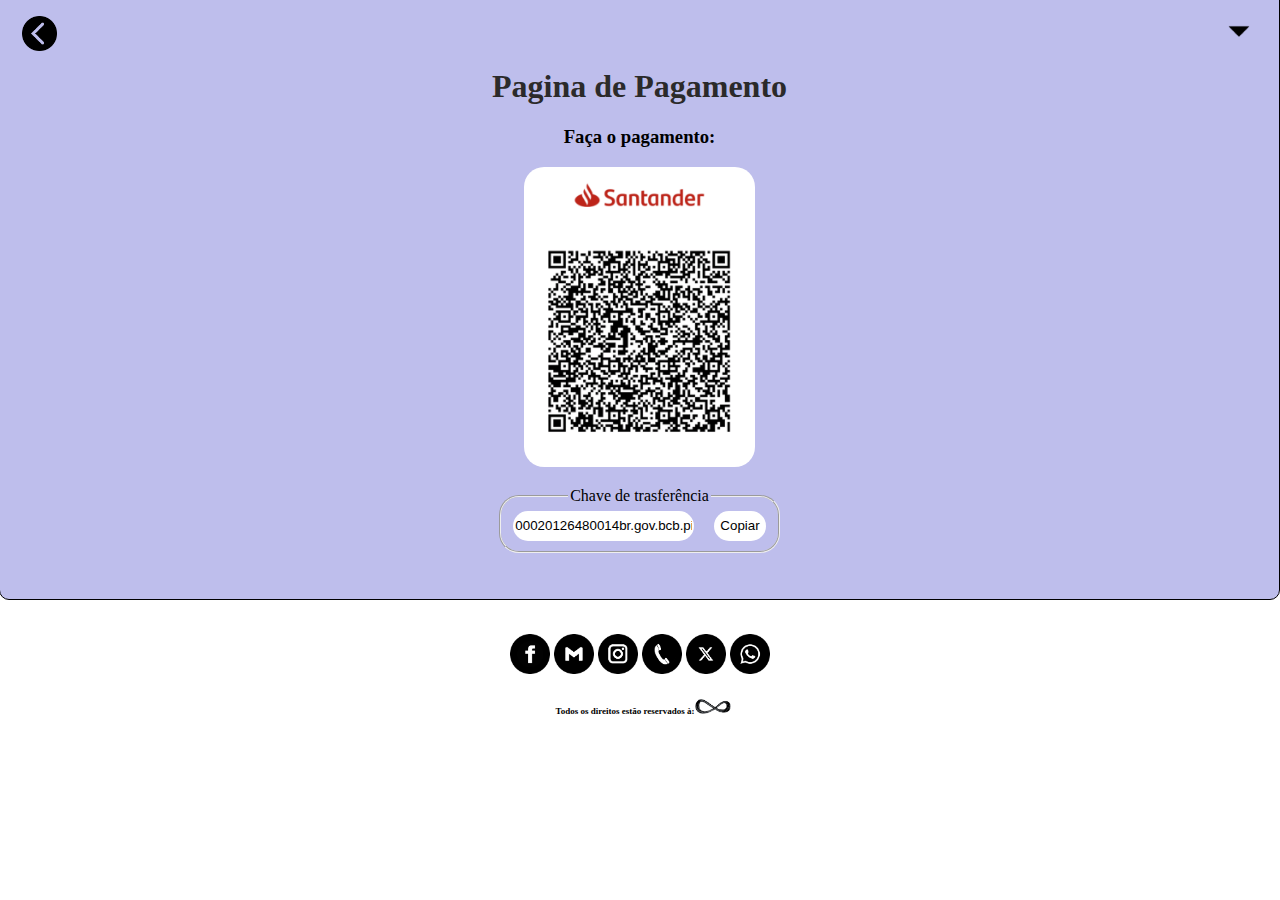
==== index.html @ d0419c05 "Update and rename index1.html to index.html" ====
<!DOCTYPE html>
<html lang="Pt-br">
    <head>
        <title>Pagina de doação</title>
        <meta charset="UTF-8">
        <meta name="viewport" content="width=device-width, initial-scale=1">
        <link href="style.css" rel="stylesheet">
    </head>
    <body>
        <p><a href="https://infinitycooperative.github.io/Doacoes/"><img alt="botão voltar" src="imagens/voltar pt.avif" class="voltar"></a>
            <img src="imagens/brasil pt.avif" alt="Brasil" class="bandeira">
        <div>
            <h1>Pagina de Pagamento</h1>
            <h3>Faça o pagamento:</h3>
            <img src="imagens/outros valores.avif" alt="codigo QR">
        <p>    
            <fieldset>
                <legend>Chave de trasferência</legend>
                <input type="text" name="" id="idunico" value="00020126480014br.gov.bcb.pix0126kayque.cardoso.9@gmail.com5204000053039865802BR5924KAYQUE PERINETTI CARDOSO6009PENAPOLIS62580520SAN2024111613401746450300017br.gov.bcb.brcode01051.0.06304D279">
                <button onclick="copiar()" id="idbotao">Copiar</button>
            </fieldset>
        </p>
        </div>
        <br>
                <p>
                    <a href="https://www.facebook.com/profile.php?id=61564418292976&locale=pt_BR"><img src="imagens/face pt.avif" class="imagem" alt="facebook"></a>
                    <a href="mailto:medusaculturadaarte@gmail.com"><img src="imagens/gmail pt.avif" class="imagem" alt="email"></a>
                    <a href="https://www.instagram.com/infinitycooperative/"><img src="imagens/instagram pt.avif" class="imagem" alt="intagram"></a>
                    <a href="tel:+5518997981868"><img src="imagens/telefone pt.avif" class="imagem"></a>
                    <a href=""><img src="imagens/x pt.avif" class="imagem" alt="rede X"></a>
                    <a href="https://wa.me/+5518997981868"><img src="imagens/whatsapp pt.avif" class="imagem" alt="WhatsApp"></a>
                </p>
        <br>
                <h6 class=direitos>Todos os direitos estão reservados à:<img src="imagens/Infinity icon.avif" alt="logo"></h6>
                    <script src="javascript.js"></script>
            </body>
</html>
---- style.css ----
*{
    text-align: center;
}
body{
    background-color: rgb(255, 255, 255);
}
.voltar{
    height: 35px;
    margin:0% 0% 0% -95%;
}
.bandeira{
    position: absolute;
    margin: -56px 0 0 90%;
    height: 80px;
    transition: 1s;
}
.bandeira:hover {
    position: absolute;
    margin: -16px 0 0 90%;
    height: 80px;
    transition: 1s;
}
h1{
    margin-top: 69px;
    text-align: center;
    color: rgb(43, 42, 42);
}
h4{
    text-align: center;
    color: rgb(43, 42, 42);
}
div{
    height: 600px;
    display: flow-root;
    margin: -73px -8px 0px -9px;
    border-style: solid;
    border-width: 0.1px;
    border-radius: 0px 0px 10px 10px;
    background: rgb(190, 190, 236);
}
div img{
    height: 300px;
    border-radius: 20px;
}
fieldset{
    display: inline-flex;
    width: 100px;
    border-radius: 20px;
}
fieldset input{
    border-radius: 20px;
    border-style: none;
}
fieldset button{
    height: 30px;
    margin: 0px 0px 0px 20px;
    color: black;
    border-style: none;
    border-radius: 20px;
    background-color: rgb(255, 255, 255);
}
fieldset button:hover{
    color: white;
    background-color: rgb(75, 75, 75);
}
.inf{
    display: inline-grid;
    margin: 80px 0px;
    height: 15px;
}
.imagem {
    height: 40px;
    margin: 0px;
}
.imagem:hover {
    height: 45px;
    box-shadow: 5px 5px 10px rgba(0, 0, 0, 0.5);
    border-radius: 50%;
}
h6 img {
    margin: 11px -0.5% 0 0;
    height: 15px;
}
.direitos {
    font-size: 9px;
    text-align: center;
    margin: -24px 0 1% 0;
}
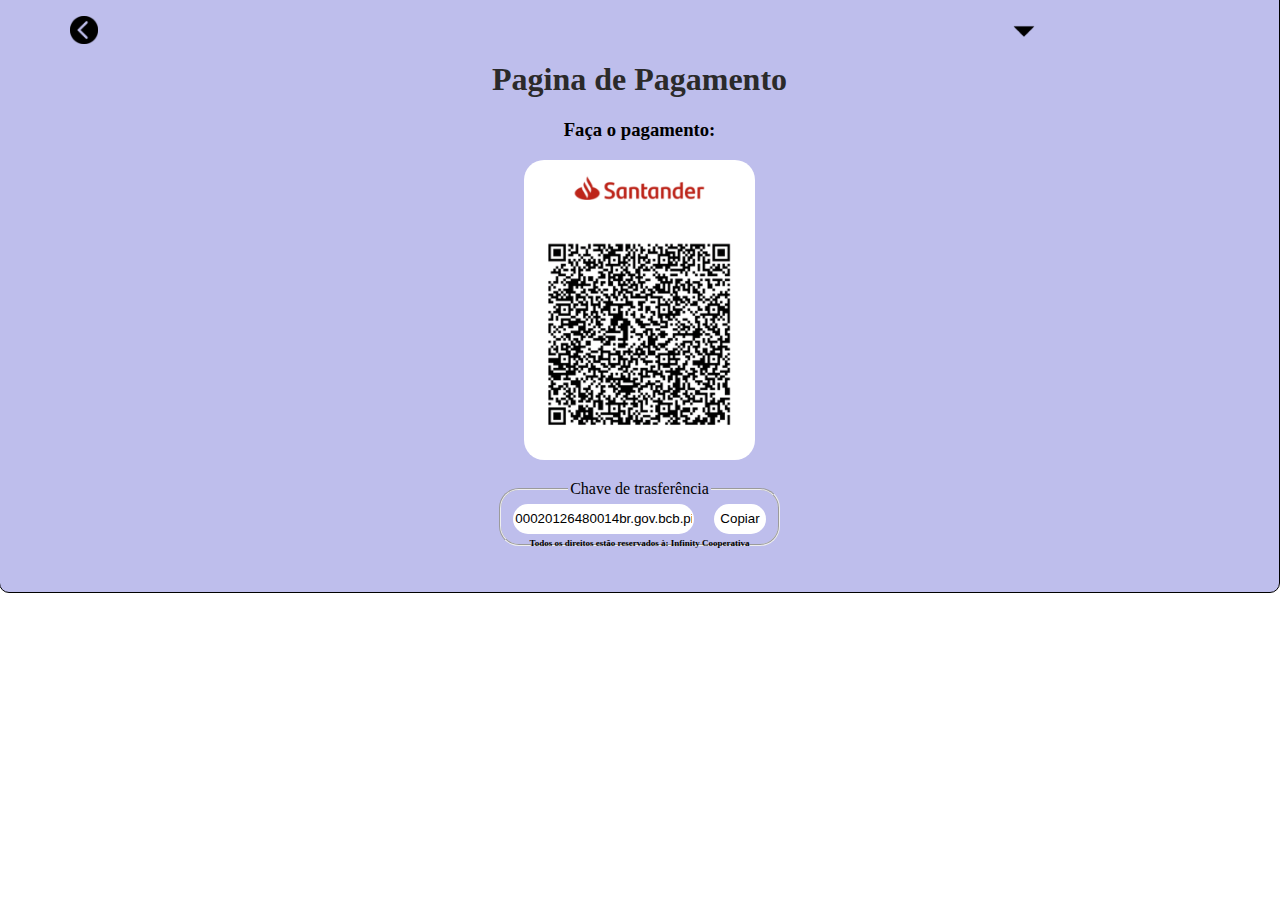
==== commit 3ab1fb38: "Update index.html" ====
--- a/index.html
+++ b/index.html
@@ -1,7 +1,7 @@
 <!DOCTYPE html>
 <html lang="Pt-br">
     <head>
-        <title>Pagina de doação</title>
+        <title>outros valores</title>
         <meta charset="UTF-8">
         <meta name="viewport" content="width=device-width, initial-scale=1">
         <link href="style.css" rel="stylesheet">
@@ -20,18 +20,9 @@
                 <button onclick="copiar()" id="idbotao">Copiar</button>
             </fieldset>
         </p>
+            <h6 class=direitos>Todos os direitos estão reservados à: Infinity Cooperativa</h6>
         </div>
-        <br>
-                <p>
-                    <a href="https://www.facebook.com/profile.php?id=61564418292976&locale=pt_BR"><img src="imagens/face pt.avif" class="imagem" alt="facebook"></a>
-                    <a href="mailto:medusaculturadaarte@gmail.com"><img src="imagens/gmail pt.avif" class="imagem" alt="email"></a>
-                    <a href="https://www.instagram.com/infinitycooperative/"><img src="imagens/instagram pt.avif" class="imagem" alt="intagram"></a>
-                    <a href="tel:+5518997981868"><img src="imagens/telefone pt.avif" class="imagem"></a>
-                    <a href=""><img src="imagens/x pt.avif" class="imagem" alt="rede X"></a>
-                    <a href="https://wa.me/+5518997981868"><img src="imagens/whatsapp pt.avif" class="imagem" alt="WhatsApp"></a>
-                </p>
-        <br>
-                <h6 class=direitos>Todos os direitos estão reservados à:<img src="imagens/Infinity icon.avif" alt="logo"></h6>
+                
                     <script src="javascript.js"></script>
             </body>
 </html>
--- a/style.css
+++ b/style.css
@@ -5,18 +5,18 @@
     background-color: rgb(255, 255, 255);
 }
 .voltar{
-    height: 35px;
-    margin:0% 0% 0% -95%;
+    height: 28px;
+    margin: 0% 0% 0% -88%;
 }
 .bandeira{
     position: absolute;
-    margin: -56px 0 0 90%;
+    margin: -56px 0 0 70%;
     height: 80px;
     transition: 1s;
 }
 .bandeira:hover {
     position: absolute;
-    margin: -16px 0 0 90%;
+    margin: -16px 0 0 70%;
     height: 80px;
     transition: 1s;
 }
@@ -85,4 +85,4 @@
     font-size: 9px;
     text-align: center;
     margin: -24px 0 1% 0;
-}+}
